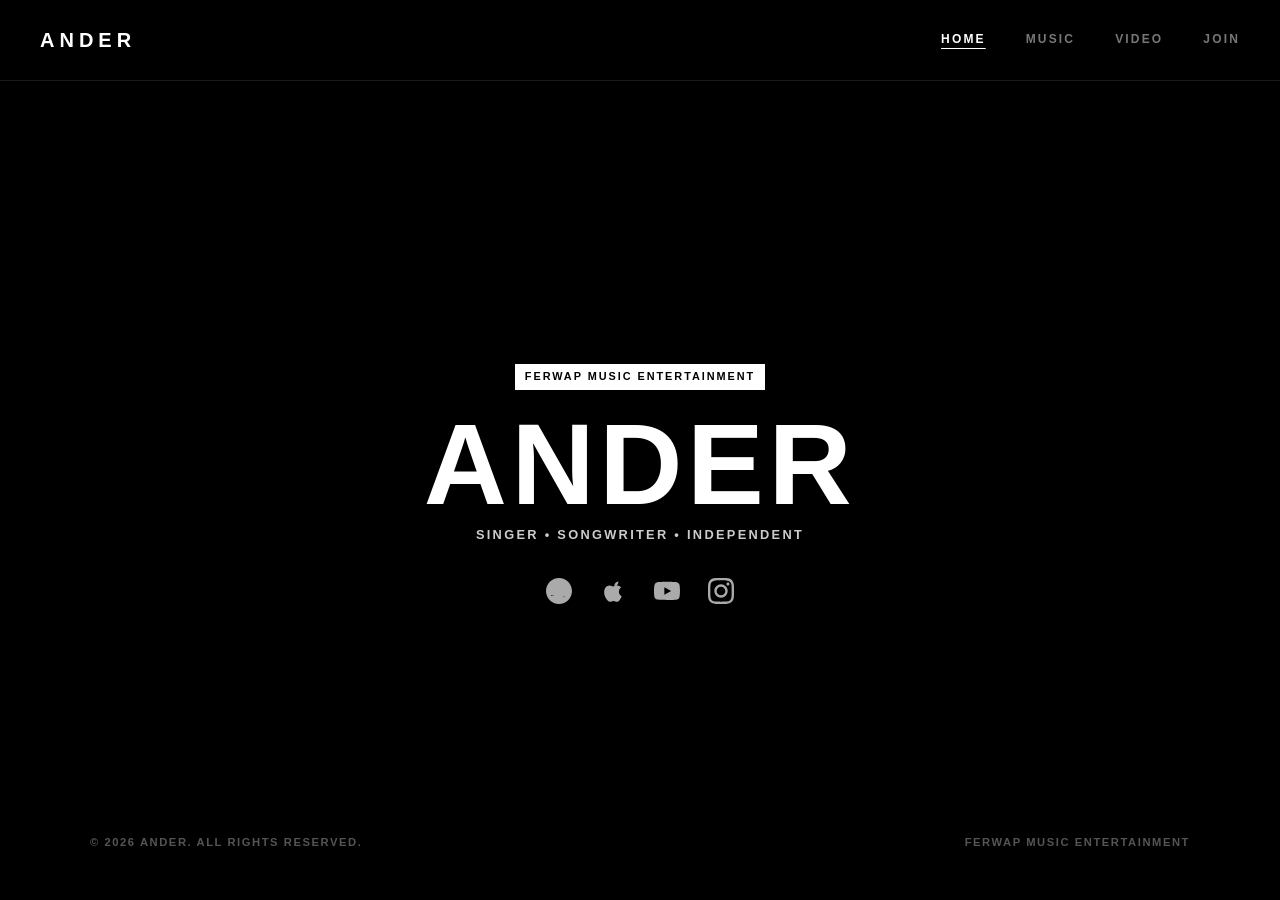
==== index.html @ 75142357 "Update index.html" ====
<!DOCTYPE html>
<html lang="id">
<head>
  <meta charset="UTF-8" />
  <meta name="viewport" content="width=device-width, initial-scale=1.0" />
  <title>ANDER — Official Artist Portal</title>
  <style>
    * { box-sizing: border-box; margin: 0; padding: 0; }
    html { background-color: #000000; color: #ffffff; font-family: "Helvetica Neue", Helvetica, Arial, sans-serif; line-height: 1.6; }
    body { background-color: #000000; color: #ffffff; overflow-x: hidden; }
    a { color: inherit; text-decoration: none; }

    /* Top Bar */
    .top-bar {
      position: fixed; top: 0; left: 0; right: 0; z-index: 100;
      display: flex; justify-content: space-between; align-items: center;
      padding: 1.5rem 2.5rem; background: #000000;
      border-bottom: 1px solid #1a1a1a;
    }
    .artist-mark { font-size: 1.25rem; font-weight: 900; letter-spacing: 0.25em; }
    .menu-items { display: flex; gap: 2.5rem; font-size: 0.75rem; font-weight: 800; letter-spacing: 0.18em; color: #777777; }
    .menu-items a:hover, .menu-items a.active { color: #ffffff; text-decoration: underline; text-underline-offset: 5px; }

    /* Halaman Penuh Hitam Pekat & Posisi di Tengah */
    .full-screen-center {
      min-height: 100vh;
      background-color: #000000;
      display: flex;
      flex-direction: column;
      justify-content: space-between;
      align-items: center;
      text-align: center;
      padding: calc(70px + 4rem) 2.5rem 3rem;
    }

    .center-box {
      margin: auto 0;
      width: 100%;
      max-width: 600px;
      display: flex;
      flex-direction: column;
      align-items: center;
    }

    .label-badge {
      display: inline-block; background: #ffffff; color: #000000;
      font-size: 0.68rem; font-weight: 900; letter-spacing: 0.18em;
      padding: 0.25rem 0.6rem; margin-bottom: 1.25rem;
    }

    .main-title {
      font-size: clamp(4rem, 9vw, 7.5rem);
      font-weight: 900;
      letter-spacing: 0.04em;
      line-height: 0.95;
      margin-bottom: 0.4rem;
      text-transform: uppercase;
    }

    .tagline {
      font-size: 0.8rem;
      font-weight: 700;
      letter-spacing: 0.18em;
      color: #cccccc;
      margin-bottom: 2rem;
    }

    /* Ikon Sosial Media Murni (Tanpa Tombol/Kotak) */
    .artist-socials {
      display: flex;
      justify-content: center;
      align-items: center;
      gap: 1.75rem;
    }

    .icon-social {
      display: inline-flex;
      align-items: center;
      justify-content: center;
      color: #aaaaaa;
      transition: color 0.2s, transform 0.2s;
    }

    .icon-social svg {
      width: 26px;
      height: 26px;
      fill: currentColor;
    }

    .icon-social:hover {
      color: #ffffff;
      transform: translateY(-2px);
    }

    .stream-footer {
      width: 100%;
      max-width: 1100px;
      display: flex;
      justify-content: space-between;
      flex-wrap: wrap;
      gap: 1rem;
      font-size: 0.7rem;
      font-weight: 800;
      letter-spacing: 0.14em;
      color: #555555;
    }

    @media (max-width: 960px) {
      .nav-home { display: none; }
      .full-screen-center { padding: calc(70px + 2rem) 1.5rem 2rem; }
      .top-bar { padding: 1.25rem 1.5rem; }
      .menu-items { gap: 1.25rem; }
    }
  </style>
</head>
<body id="home">

  <header class="top-bar">
    <a href="index.html" class="artist-mark">ANDER</a>
    <nav class="menu-items">
      <a href="index.html" class="nav-home active">HOME</a>
      <a href="music.html">MUSIC</a>
      <a href="video.html">VIDEO</a>
      <a href="join.html">JOIN</a>
    </nav>
  </header>

  <!-- Halaman Home Murni Hitam Pekat dengan Posisi Tengah Sempurna -->
  <main class="full-screen-center">
    <div></div> <!-- Spacer atas -->

    <div class="center-box">
      <span class="label-badge">FERWAP MUSIC ENTERTAINMENT</span>
      <h1 class="main-title">ANDER</h1>
      <p class="tagline">SINGER &bull; SONGWRITER &bull; INDEPENDENT</p>
      
      <!-- Ikon Sosial Media Murni -->
      <div class="artist-socials">
        <!-- Spotify -->
        <a href="https://open.spotify.com" target="_blank" rel="noopener" class="icon-social" title="Spotify">
          <svg viewBox="0 0 24 24"><path d="M12 0C5.4 0 0 5.4 0 12s5.4 12 12 12 12-5.4 12-12S18.6 0 12 0zm5.521 17.34c-.24.359-.721.48-1.081.24-2.999-1.8-6.78-2.221-11.22-1.2-.42.12-.84-.18-.96-.6-.12-.42.18-.84.6--.96 4.801-1.08 9.001-.6 12.36 1.44.36.24.48.72.3 1.08zm1.44-3.84c-.3.48-.9.6-1.38.3-3.42-2.1-8.58-2.7-12.6-1.5-.54.18-1.08-.12-1.26-.66-.18-.54.12-1.08.66-1.26 4.56-1.38 10.32-.72 14.34 1.74.48.3.6 9-.06 1.38zm.12-4.02C15 7.32 8.7 7.08 5.04 8.22c-.66.18-1.38-.18-1.56-.84-.18-.66.18-1.38.84-1.56C8.7 4.5 15.9 4.8 20.28 7.38c.6.36.78 1.14.42 1.74-.36.6-1.14.78-1.74.42z"/></svg>
        </a>
        <!-- Apple Music -->
        <a href="https://music.apple.com" target="_blank" rel="noopener" class="icon-social" title="Apple Music">
          <svg viewBox="0 0 24 24"><path d="M18.71 19.5c-.83 1.24-1.71 2.45-3.05 2.47-1.34.03-1.77-.79-3.29-.79-1.53 0-2 .77-3.27.82-1.31.05-2.3-1.32-3.14-2.53C4.25 17 2.94 12.45 4.7 9.39c.87-1.52 2.43-2.48 4.12-2.51 1.28-.02 2.5.87 3.29.87.78 0 2.26-1.07 3.81-.91.65.03 2.47.26 3.64 1.98-.09.06-2.17 1.28-2.15 3.81.03 3.02 2.65 4.03 2.68 4.04-.03.07-.42 1.44-1.38 2.83M15.97 6.19c.65-.79 1.09-1.89.97-2.99-.94.04-2.08.63-2.75 1.42-.58.67-1.09 1.78-.95 2.86 1.05.08 2.12-.52 2.73-1.29z"/></svg>
        </a>
        <!-- YouTube Music -->
        <a href="https://music.youtube.com" target="_blank" rel="noopener" class="icon-social" title="YouTube">
          <svg viewBox="0 0 24 24"><path d="M23.498 6.186a3.016 3.016 0 0 0-2.122-2.136C19.505 3.545 12 3.545 12 3.545s-7.505 0-9.377.505A3.017 3.017 0 0 0 .502 6.186C0 8.07 0 12 0 12s0 3.93.502 5.814a3.016 3.016 0 0 0 2.122 2.136c1.871.505 9.376.505 9.376.505s7.505 0 9.377-.505a3.015 3.015 0 0 0 2.122-2.136C24 15.93 24 12 24 12s0-3.93-.502-5.814zM9.545 15.568V8.432L15.818 12l-6.273 3.568z"/></svg>
        </a>
        <!-- Instagram -->
        <a href="https://instagram.com" target="_blank" rel="noopener" class="icon-social" title="Instagram">
          <svg viewBox="0 0 24 24"><path d="M12 2.163c3.204 0 3.584.012 4.85.07 3.252.148 4.771 1.691 4.919 4.919.058 1.265.069 1.645.069 4.849 0 3.205-.012 3.584-.069 4.849-.149 3.225-1.664 4.771-4.919 4.919-1.266.058-1.644.07-4.85.07-3.204 0-3.584-.012-4.849-.07-3.26-.149-4.771-1.699-4.919-4.92-.058-1.265-.07-1.644-.07-4.849 0-3.204.013-3.583.07-4.849.149-3.227 1.664-4.771 4.919-4.919 1.266-.057 1.645-.069 4.849-.069zm0-2.163c-3.259 0-3.667.014-4.947.072-4.358.2-6.78 2.618-6.98 6.98-.059 1.281-.073 1.689-.073 4.948 0 3.259.014 3.668.072 4.948.2 4.358 2.618 6.78 6.98 6.98 1.281.058 1.689.072 4.948.072 3.259 0 3.668-.014 4.948-.072 4.354-.2 6.782-2.618 6.979-6.98.059-1.28.073-1.689.073-4.948 0-3.259-.014-3.667-.072-4.947-.196-4.354-2.617-6.78-6.979-6.98-1.281-.059-1.69-.073-4.949-.073zm0 5.838c-3.403 0-6.162 2.759-6.162 6.162s2.759 6.163 6.162 6.163 6.162-2.759 6.162-6.163c0-3.403-2.759-6.162-6.162-6.162zm0 10.162c-2.209 0-4-1.79-4-4 0-2.209 1.791-4 4-4s4 1.791 4 4c0 2.21-1.791 4-4 4zm6.406-11.845c-.796 0-1.441.645-1.441 1.44s.645 1.44 1.441 1.44c.795 0 1.439-.645 1.439-1.44s-.644-1.44-1.439-1.44z"/></svg>
        </a>
      </div>
    </div>

    <footer class="stream-footer">
      <span>&copy; <span id="year"></span> ANDER. ALL RIGHTS RESERVED.</span>
      <span>FERWAP MUSIC ENTERTAINMENT</span>
    </footer>
  </main>

  <script>
    document.getElementById("year").textContent = new Date().getFullYear();
  </script>
</body>
</html>
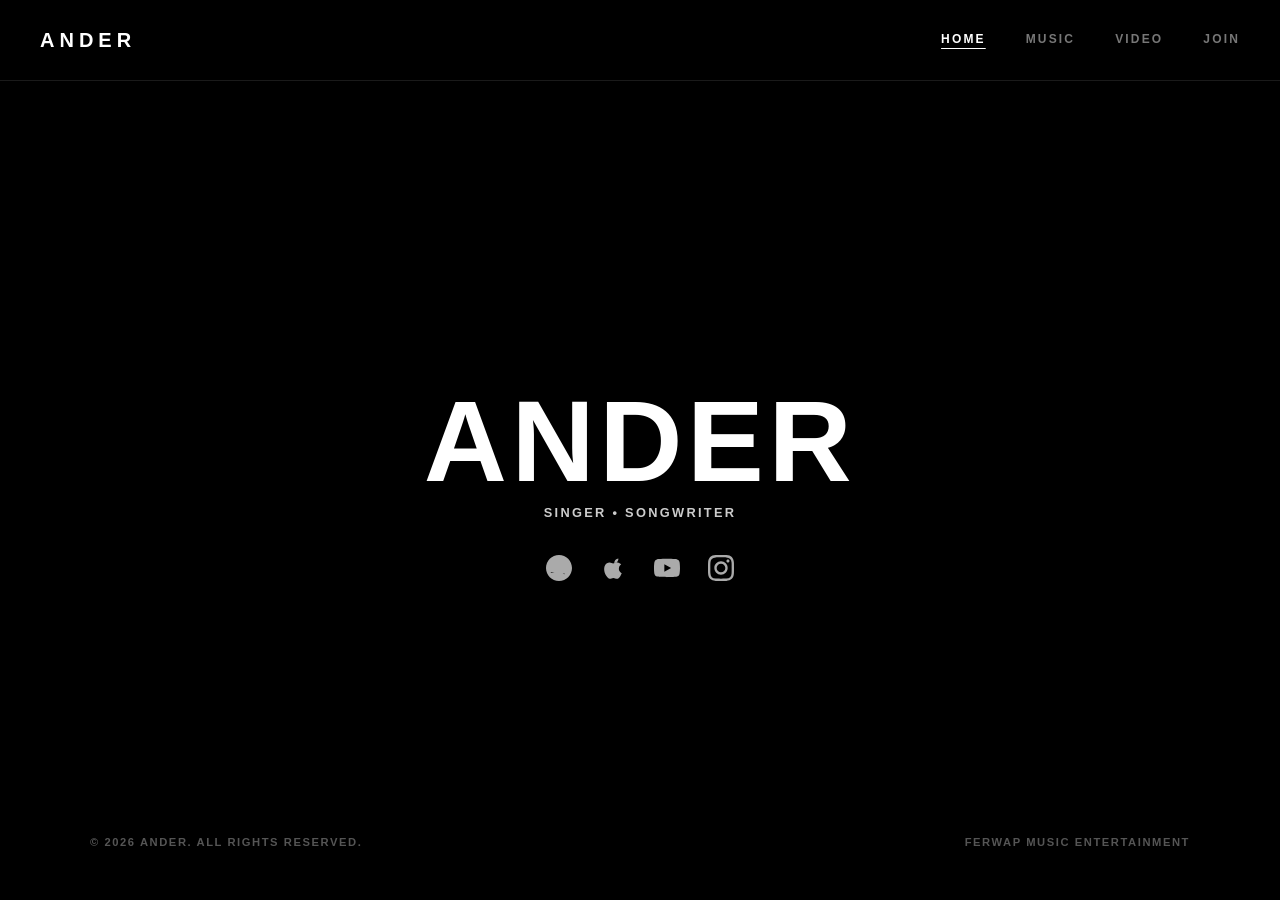
==== commit 5068770c: "Update index.html" ====
--- a/index.html
+++ b/index.html
@@ -130,9 +130,8 @@
     <div></div> <!-- Spacer atas -->
 
     <div class="center-box">
-      <span class="label-badge">FERWAP MUSIC ENTERTAINMENT</span>
       <h1 class="main-title">ANDER</h1>
-      <p class="tagline">SINGER &bull; SONGWRITER &bull; INDEPENDENT</p>
+      <p class="tagline">SINGER &bull; SONGWRITER</p>
       
       <!-- Ikon Sosial Media Murni -->
       <div class="artist-socials">
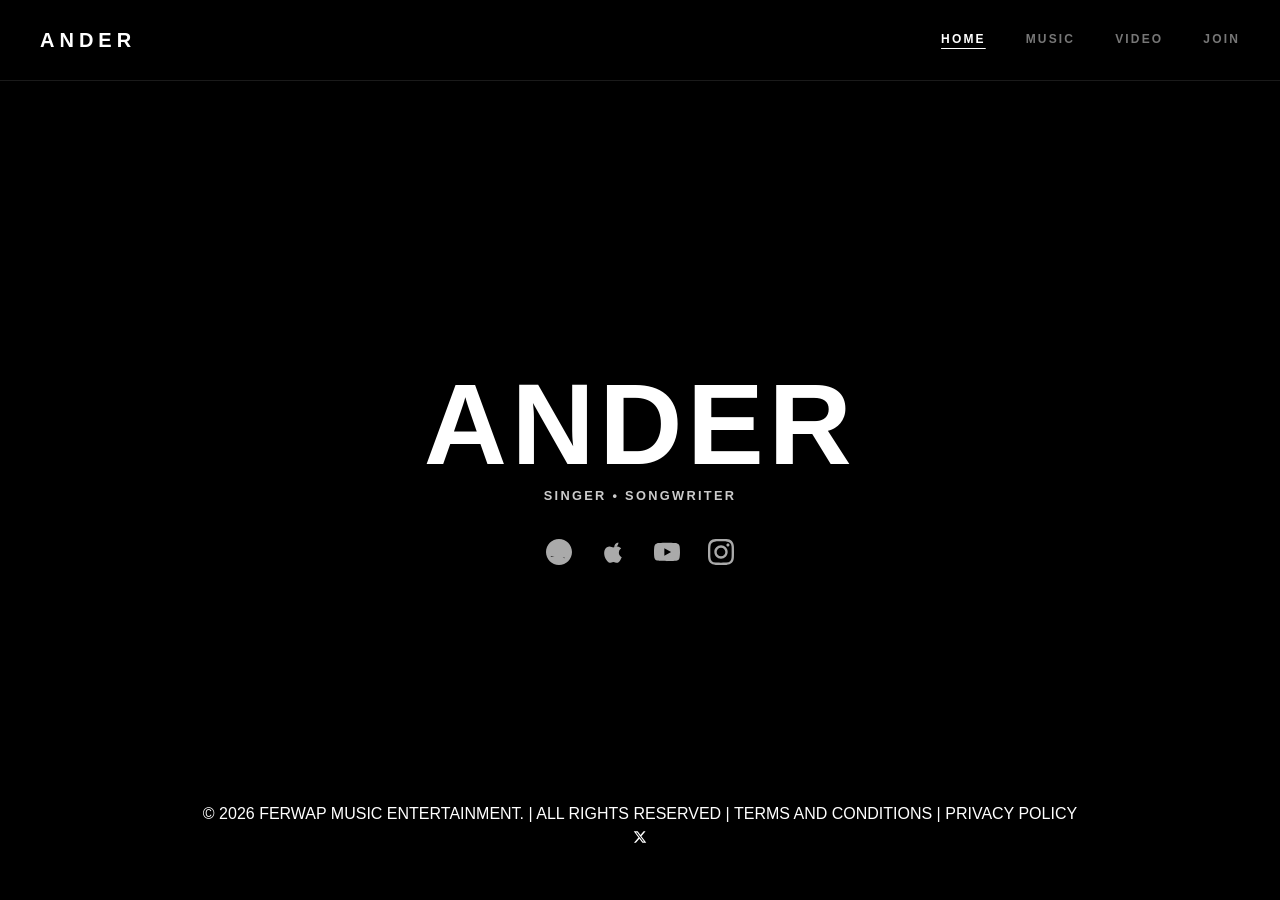
==== commit df3a73af: "Update index.html" ====
--- a/index.html
+++ b/index.html
@@ -154,10 +154,20 @@
       </div>
     </div>
 
-    <footer class="stream-footer">
-      <span>&copy; <span id="year"></span> ANDER. ALL RIGHTS RESERVED.</span>
-      <span>FERWAP MUSIC ENTERTAINMENT</span>
-    </footer>
+     <!-- Footer Melebar Penuh -->
+   <div class="footer">
+    <span>&copy; 2026 FERWAP MUSIC ENTERTAINMENT. | 
+        <a href="https://ferwap.com/copyright" target="_blank" style="color: inherit; text-decoration: none;">ALL RIGHTS RESERVED</a> |
+        <a href="https://ferwap.com/terms" target="_blank" style="color: inherit; text-decoration: none;">TERMS AND CONDITIONS</a> | 
+        <a href="https://ferwap.com/privacy" target="_blank" style="color: inherit; text-decoration: none;">PRIVACY POLICY</a>
+    </span>
+        <div class="social-icons">
+            <a href="https://www.facebook.com/3h3dofficial" target="_blank" title="Facebook"><i class="fab fa-facebook-f"></i></a>
+            <a href="https://x.com/3h3dofficial" target="_blank" title="X"><svg width="14" height="14" fill="currentColor" viewBox="0 0 24 24"><path d="M18.244 2.25h3.308l-7.227 8.26 8.502 11.24H16.17l-5.214-6.817L4.99 21.75H1.68l7.73-8.835L1.254 2.25H8.08l4.713 6.231zm-1.161 17.52h1.833L7.084 4.126H5.117z"/></svg></a>
+            <a href="https://www.instagram.com/3h3dofficial" target="_blank" title="Instagram"><i class="fab fa-instagram"></i></a>
+            <a href="https://www.youtube.com/@3h3dofficial" target="_blank" title="YouTube"><i class="fab fa-youtube"></i></a>
+        </div>
+    </div>
   </main>
 
   <script>
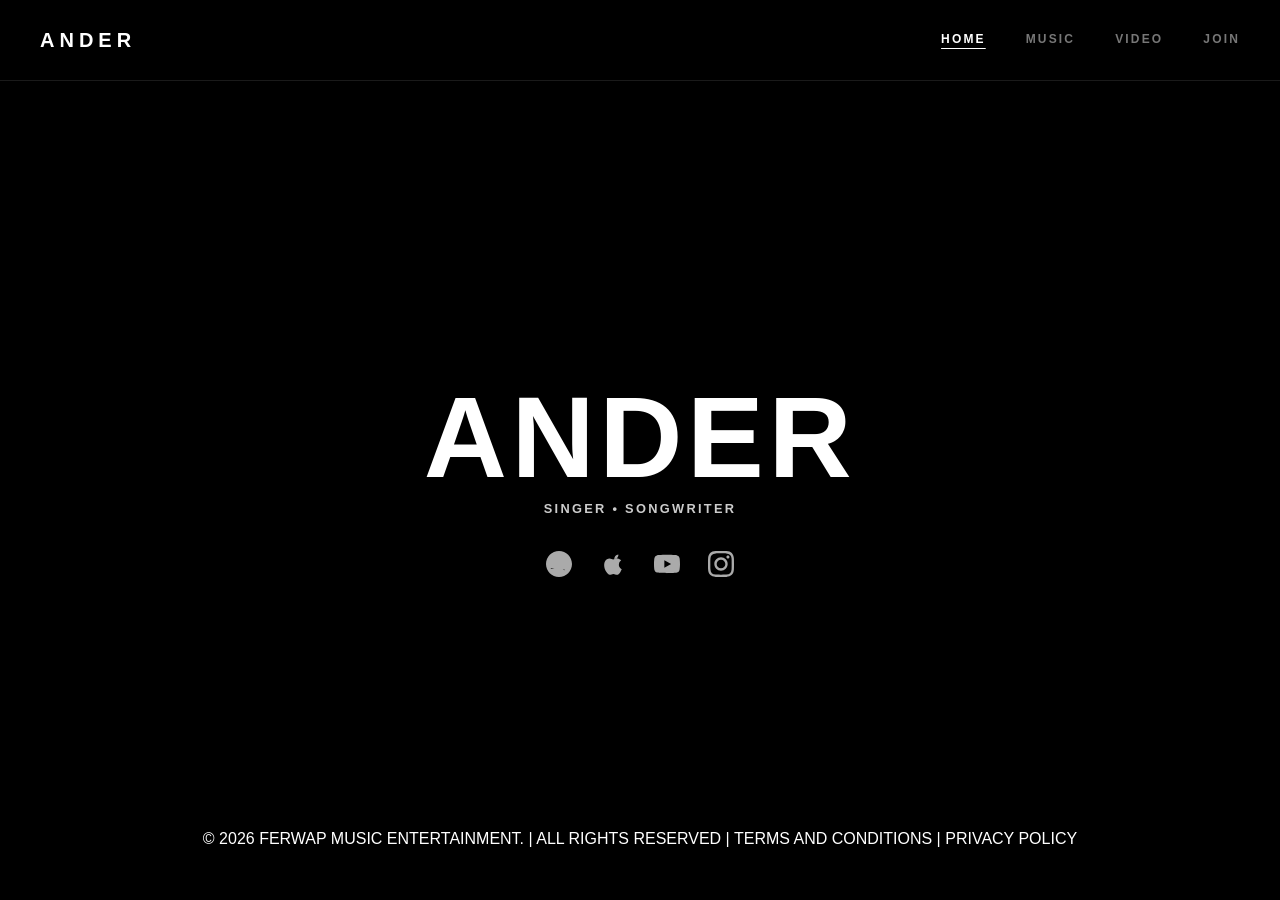
==== commit 80d106cb: "Remove social icons from index.html Removed social media icons section from the footer." ====
--- a/index.html
+++ b/index.html
@@ -161,13 +161,6 @@
         <a href="https://ferwap.com/terms" target="_blank" style="color: inherit; text-decoration: none;">TERMS AND CONDITIONS</a> | 
         <a href="https://ferwap.com/privacy" target="_blank" style="color: inherit; text-decoration: none;">PRIVACY POLICY</a>
     </span>
-        <div class="social-icons">
-            <a href="https://www.facebook.com/3h3dofficial" target="_blank" title="Facebook"><i class="fab fa-facebook-f"></i></a>
-            <a href="https://x.com/3h3dofficial" target="_blank" title="X"><svg width="14" height="14" fill="currentColor" viewBox="0 0 24 24"><path d="M18.244 2.25h3.308l-7.227 8.26 8.502 11.24H16.17l-5.214-6.817L4.99 21.75H1.68l7.73-8.835L1.254 2.25H8.08l4.713 6.231zm-1.161 17.52h1.833L7.084 4.126H5.117z"/></svg></a>
-            <a href="https://www.instagram.com/3h3dofficial" target="_blank" title="Instagram"><i class="fab fa-instagram"></i></a>
-            <a href="https://www.youtube.com/@3h3dofficial" target="_blank" title="YouTube"><i class="fab fa-youtube"></i></a>
-        </div>
-    </div>
   </main>
 
   <script>
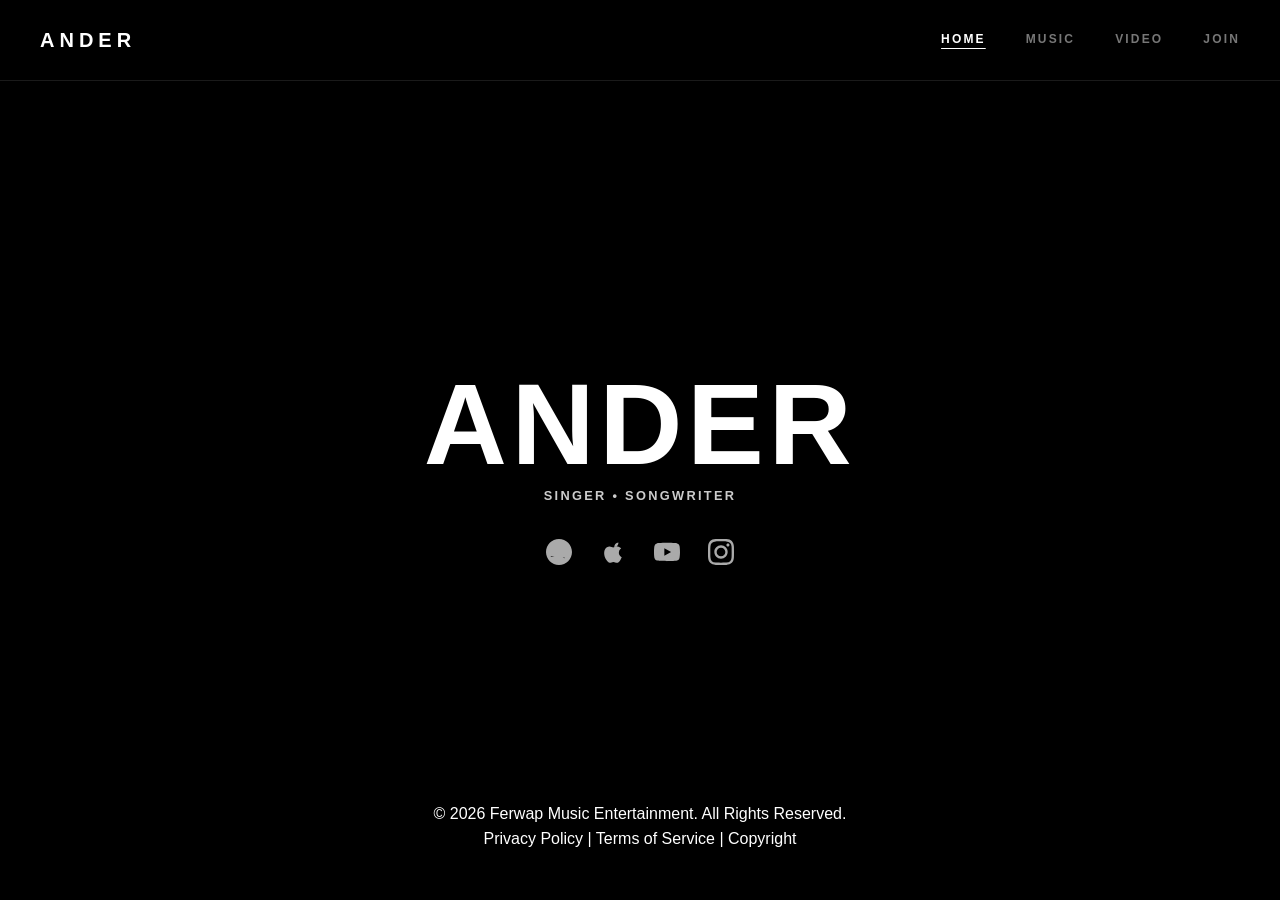
==== commit 1cb03ef8: "Replace footer with new footer section" ====
--- a/index.html
+++ b/index.html
@@ -154,13 +154,21 @@
       </div>
     </div>
 
-     <!-- Footer Melebar Penuh -->
-   <div class="footer">
-    <span>&copy; 2026 FERWAP MUSIC ENTERTAINMENT. | 
-        <a href="https://ferwap.com/copyright" target="_blank" style="color: inherit; text-decoration: none;">ALL RIGHTS RESERVED</a> |
-        <a href="https://ferwap.com/terms" target="_blank" style="color: inherit; text-decoration: none;">TERMS AND CONDITIONS</a> | 
-        <a href="https://ferwap.com/privacy" target="_blank" style="color: inherit; text-decoration: none;">PRIVACY POLICY</a>
-    </span>
+      <!-- Footer Section -->
+    <footer class="site-footer">
+        <div class="social-icons">
+            <a href="https://www.facebook.com/ferwapmusic" aria-label="Facebook"><i class="fa-brands fa-facebook-f"></i></a>
+            <a href="https://www.instagram.com/ferwapmusic" aria-label="Instagram"><i class="fa-brands fa-instagram"></i></a>
+            <a href="ferwapmusic.info@gmail.com" aria-label="Email"><i class="fa-solid fa-envelope"></i></a>
+        </div>
+        <p class="copyright">&copy; 2026 Ferwap Music Entertainment. All Rights Reserved.</p>
+        <div class="footer-links">
+            <a href="privacy">Privacy Policy</a> | 
+            <a href="terms">Terms of Service</a> | 
+            <a href="copyright">Copyright</a>
+        </div>
+    </footer>
+
   </main>
 
   <script>
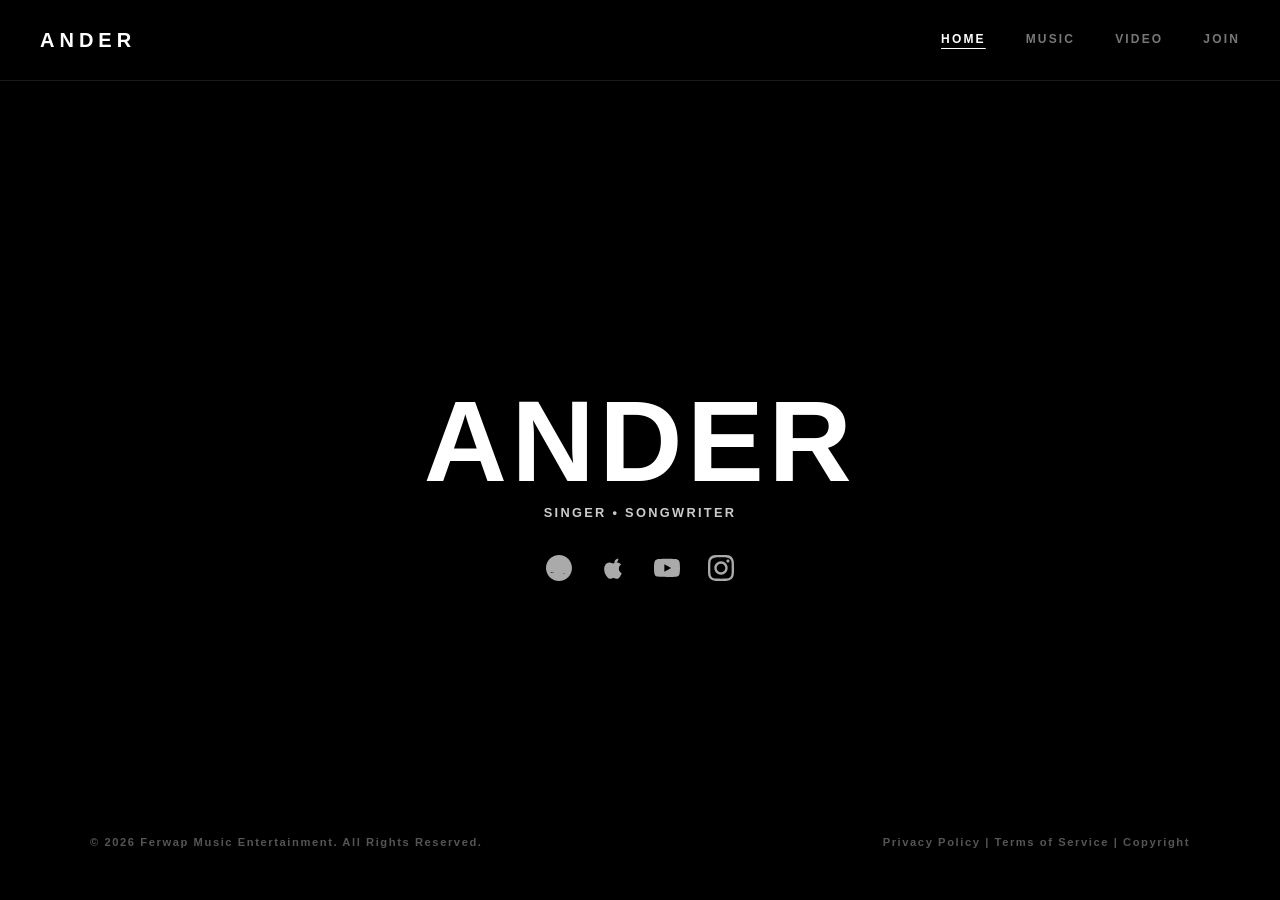
==== commit 801ba8cc: "Update index.html" ====
--- a/index.html
+++ b/index.html
@@ -40,12 +40,6 @@
       display: flex;
       flex-direction: column;
       align-items: center;
-    }
-
-    .label-badge {
-      display: inline-block; background: #ffffff; color: #000000;
-      font-size: 0.68rem; font-weight: 900; letter-spacing: 0.18em;
-      padding: 0.25rem 0.6rem; margin-bottom: 1.25rem;
     }
 
     .main-title {
@@ -92,7 +86,8 @@
       transform: translateY(-2px);
     }
 
-    .stream-footer {
+    /* Footer Section */
+    .site-footer {
       width: 100%;
       max-width: 1100px;
       display: flex;
@@ -103,6 +98,12 @@
       font-weight: 800;
       letter-spacing: 0.14em;
       color: #555555;
+      align-items: center;
+    }
+
+    .footer-links a:hover {
+      color: #ffffff;
+      text-decoration: underline;
     }
 
     @media (max-width: 960px) {
@@ -110,6 +111,7 @@
       .full-screen-center { padding: calc(70px + 2rem) 1.5rem 2rem; }
       .top-bar { padding: 1.25rem 1.5rem; }
       .menu-items { gap: 1.25rem; }
+      .site-footer { flex-direction: column; text-align: center; gap: 0.75rem; }
     }
   </style>
 </head>
@@ -154,25 +156,22 @@
       </div>
     </div>
 
-      <!-- Footer Section -->
+    <!-- Footer Section -->
     <footer class="site-footer">
-        <div class="social-icons">
-            <a href="https://www.facebook.com/ferwapmusic" aria-label="Facebook"><i class="fa-brands fa-facebook-f"></i></a>
-            <a href="https://www.instagram.com/ferwapmusic" aria-label="Instagram"><i class="fa-brands fa-instagram"></i></a>
-            <a href="ferwapmusic.info@gmail.com" aria-label="Email"><i class="fa-solid fa-envelope"></i></a>
-        </div>
-        <p class="copyright">&copy; 2026 Ferwap Music Entertainment. All Rights Reserved.</p>
-        <div class="footer-links">
-            <a href="privacy">Privacy Policy</a> | 
-            <a href="terms">Terms of Service</a> | 
-            <a href="copyright">Copyright</a>
-        </div>
+      <p class="copyright">&copy; <span id="year">2026</span> Ferwap Music Entertainment. All Rights Reserved.</p>
+      <div class="footer-links">
+        <a href="https://ferwap.com/privacy">Privacy Policy</a> | 
+        <a href="https://ferwap.com/terms">Terms of Service</a> | 
+        <a href="https://ferwap.com/copyright">Copyright</a>
+      </div>
     </footer>
-
   </main>
 
   <script>
-    document.getElementById("year").textContent = new Date().getFullYear();
+    const yearEl = document.getElementById("year");
+    if (yearEl) {
+      yearEl.textContent = new Date().getFullYear();
+    }
   </script>
 </body>
 </html>
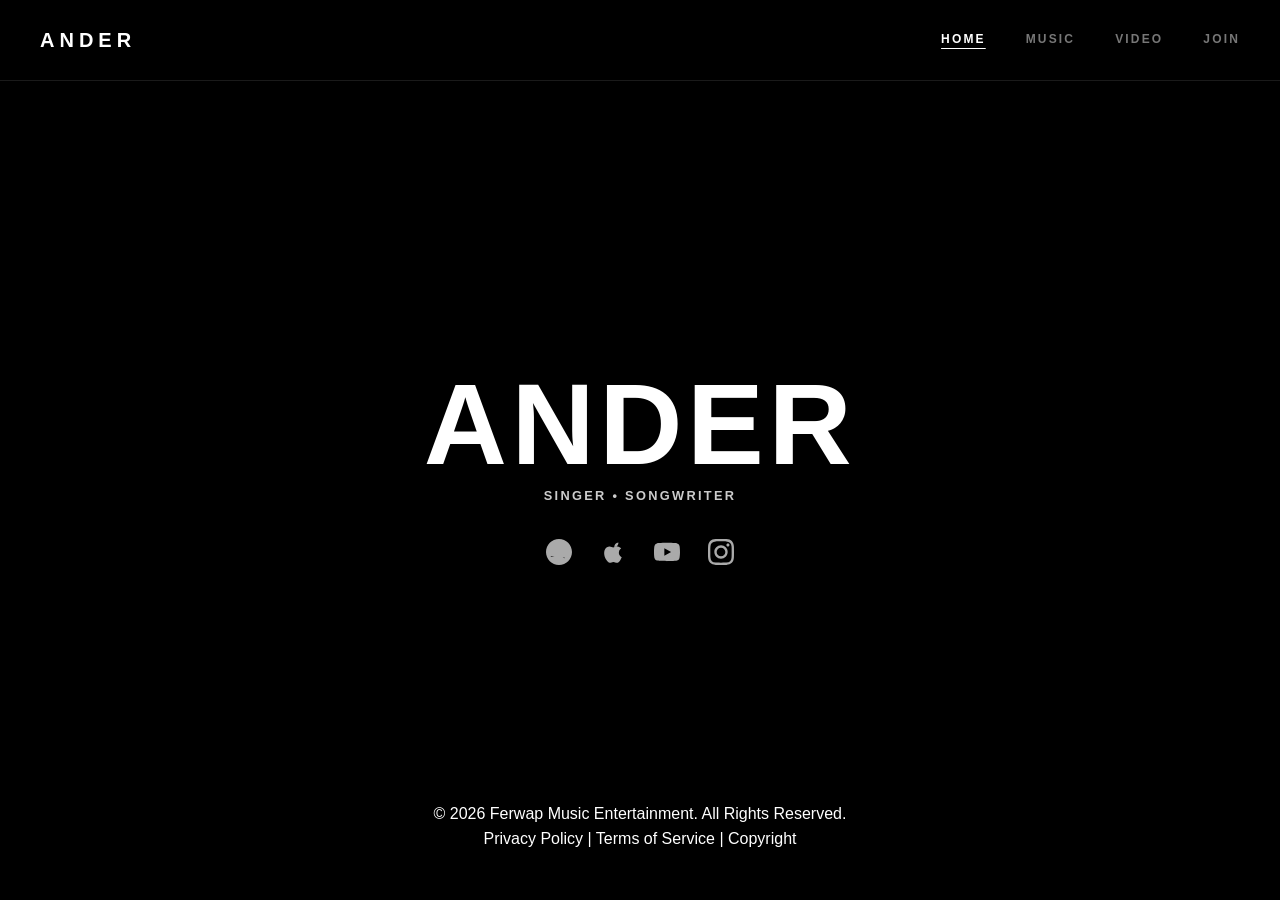
==== commit 1d001b9f: "Update index.html" ====
--- a/index.html
+++ b/index.html
@@ -156,14 +156,12 @@
       </div>
     </div>
 
-    <!-- Footer Section -->
-    <footer class="site-footer">
-      <p class="copyright">&copy; <span id="year">2026</span> Ferwap Music Entertainment. All Rights Reserved.</p>
-      <div class="footer-links">
-        <a href="https://ferwap.com/privacy">Privacy Policy</a> | 
-        <a href="https://ferwap.com/terms">Terms of Service</a> | 
-        <a href="https://ferwap.com/copyright">Copyright</a>
-      </div>
+     <p class="copyright">&copy; 2026 Ferwap Music Entertainment. All Rights Reserved.</p>
+        <div class="footer-links">
+            <a href="https://ferwap.com/privacy">Privacy Policy</a> | 
+            <a href="https://ferwap.com/terms">Terms of Service</a> | 
+            <a href="https://ferwap.com/copyright">Copyright</a>
+        </div>
     </footer>
   </main>
 
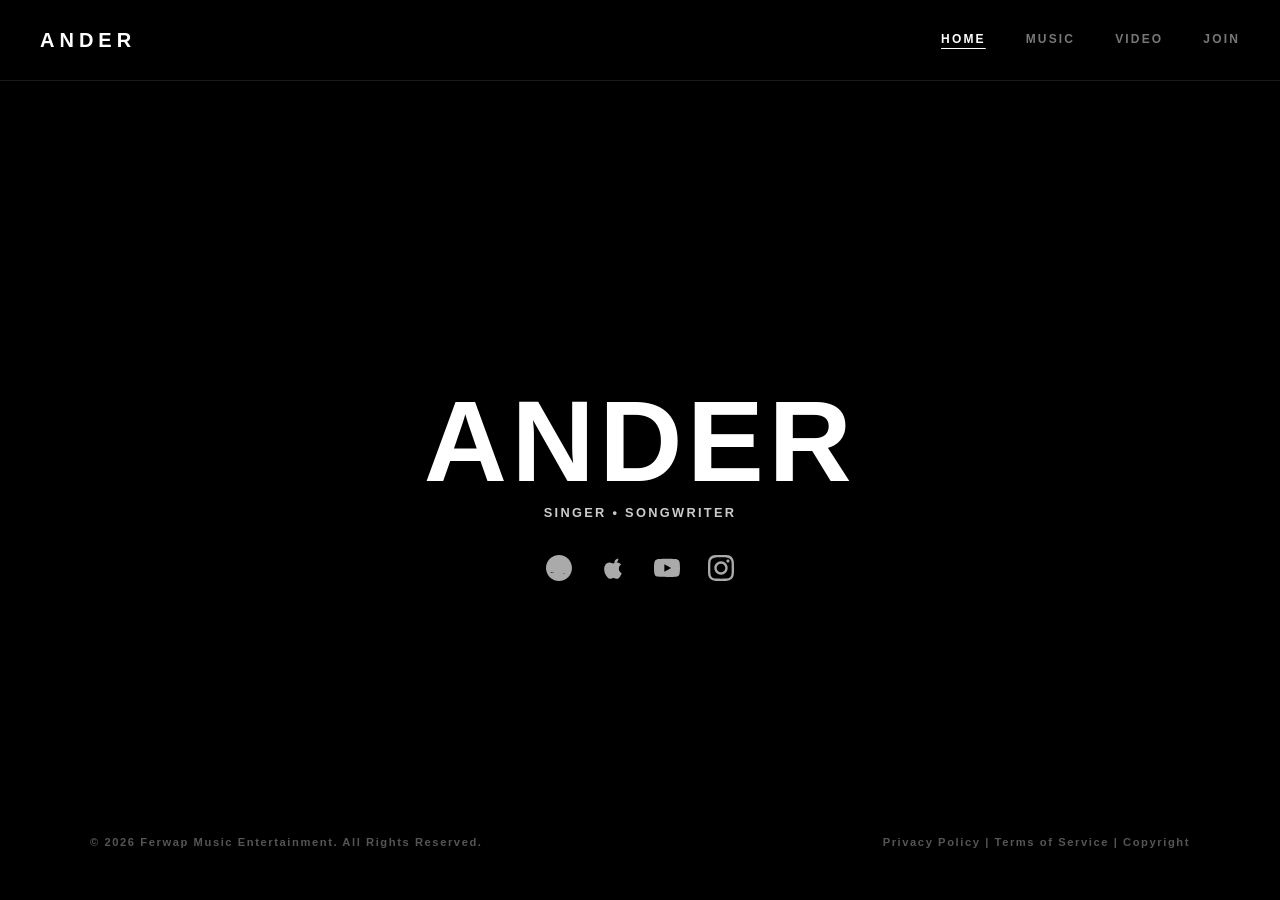
==== commit 30848225: "Refactor footer section in index.html" ====
--- a/index.html
+++ b/index.html
@@ -156,12 +156,14 @@
       </div>
     </div>
 
-     <p class="copyright">&copy; 2026 Ferwap Music Entertainment. All Rights Reserved.</p>
-        <div class="footer-links">
-            <a href="https://ferwap.com/privacy">Privacy Policy</a> | 
-            <a href="https://ferwap.com/terms">Terms of Service</a> | 
-            <a href="https://ferwap.com/copyright">Copyright</a>
-        </div>
+      <!-- Footer yang Telah Dirapikan -->
+    <footer class="site-footer">
+      <p class="copyright">&copy; <span id="year">2026</span> Ferwap Music Entertainment. All Rights Reserved.</p>
+      <div class="footer-links">
+        <a href="https://ferwap.com/privacy">Privacy Policy</a> | 
+        <a href="https://ferwap.com/terms">Terms of Service</a> | 
+        <a href="https://ferwap.com/copyright">Copyright</a>
+      </div>
     </footer>
   </main>
 
